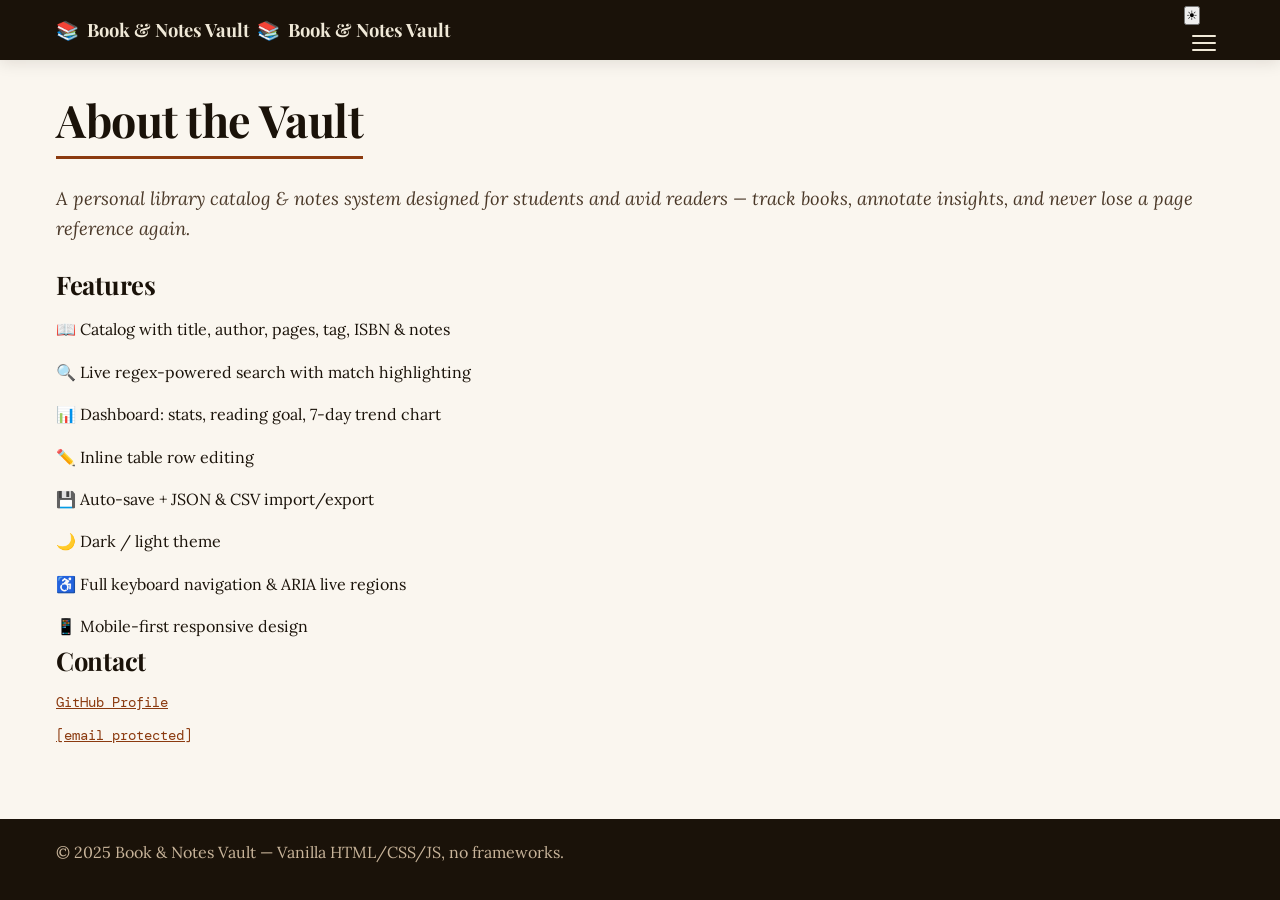
==== index.html @ 85e32332 "Initial commit" ====
<!DOCTYPE html>
<html lang="en">
    <head>
        <meta charset="UTF-8">
        <meta name="viewport" content="width=device-width, initial-scale=1.0">
        <title>Book &amp; Notes Vault</title>
  <link rel="preconnect" href="https://fonts.googleapis.com" />
  <link rel="preconnect" href="https://fonts.gstatic.com" crossorigin />
  <link href="https://fonts.googleapis.com/css2?family=Playfair+Display:ital,wght@0,400;0,700;1,400&family=DM+Mono:wght@400;500&family=Lora:ital,wght@0,400;0,600;1,400&display=swap" rel="stylesheet" />
  <link rel="stylesheet" href="styles/main.css" />
    </head>
    <body>

     <a href="#main-content" class="skip-link">Skip to main content</a>


       <div id="status-polite"    role="status" aria-live="polite"    aria-atomic="true" class="sr-only"></div>
  <div id="status-assertive" role="alert"  aria-live="assertive" aria-atomic="true" class="sr-only"></div>

  <header class="site-header" role="banner">
    <div class="header-inner">
      <span class="brand" aria-label="Book and Notes Vault home">
        <span aria-hidden="true">📚</span> Book &amp; Notes Vault
        <span aria-hidden="true">📚</span> Book &amp; Notes Vault
      </span>
      <nav aria-label="Main navigation">
        <ul class="nav-list" role="list">
          <li><a href="#about"     class="nav-link" data-section="about">About</a></li>
          <li><a href="#dashboard" class="nav-link" data-section="dashboard">Dashboard</a></li>
          <li><a href="#catalog"   class="nav-link" data-section="catalog">Catalog</a></li>
          <li><a href="#add"       class="nav-link" data-section="add">Add Book</a></li>
          <li><a href="#settings"  class="nav-link" data-section="settings">Settings</a></li>
        </ul>
      </nav>
            <div class="header-controls">
        <button id="theme-toggle" class="btn-icon" aria-label="Toggle dark/light theme" title="Toggle theme">☀︎</button>
        <button id="hamburger-btn" class="hamburger" aria-label="Toggle navigation" aria-expanded="false">
          <span></span><span></span><span></span>
        </button>
      </div> 
    </div>
  </header>
  
  
  <main id="main-content" tabindex="-1">


        <section id="section-about" class="page-section" aria-labelledby="about-h1">
      <div class="section-inner">
        <h1 id="about-h1" class="section-title">About the Vault</h1>
        <div class="about-grid">
          <div class="about-text">
            <p class="lead">A personal library catalog &amp; notes system designed for students and avid readers — track books, annotate insights, and never lose a page reference again.</p>
            <h2>Features</h2>
            <ul class="feature-list">
              <li>📖 Catalog with title, author, pages, tag, ISBN &amp; notes</li>
              <li>🔍 Live regex-powered search with match highlighting</li>
              <li>📊 Dashboard: stats, reading goal, 7-day trend chart</li>
              <li>✏️ Inline table row editing</li>
              <li>💾 Auto-save + JSON &amp; CSV import/export</li>
              <li>🌙 Dark / light theme</li>
              <li>♿ Full keyboard navigation &amp; ARIA live regions</li>
              <li>📱 Mobile-first responsive design</li>
            </ul>
                    <h2>Contact</h2>
            <ul class="contact-list">
              <li><a href="https://github.com/yourusername" target="_blank" rel="noopener noreferrer">GitHub Profile</a></li>
              <li><a href="/cdn-cgi/l/email-protection#c8bbbcbdacada6bc88adb0a9a5b8a4ade6aba7a5"><span class="__cf_email__" data-cfemail="9deee9e8f9f8f3e9ddf8e5fcf0edf1f8b3fef2f0">[email&#160;protected]</span></a></li>
            </ul>
        </div>   
          <div class="about-decoration" aria-hidden="true">
            <div class="book-stack">
              <div class="book b1"></div>
              <div class="book b2"></div>
              <div class="book b3"></div>
              <div class="book b4"></div>
            </div>
            </div>
        </div>
        </div>
        </section>


    <section id="section-dashboard" class="page-section hidden" aria-labelledby="dash-h1">
      <div class="section-inner">
        <h1 id="dash-h1" class="section-title">Dashboard</h1>

        <div class="stats-grid" role="list" aria-label="Reading statistics">
          <div class="stat-card" role="listitem">
            <span class="stat-value" id="stat-total">0</span>
            <span class="stat-label">Total Books</span>
          </div>
          <div class="stat-card" role="listitem">
            <span class="stat-value" id="stat-total-pages">0</span>
            <span class="stat-label">Total Pages</span>  
          </div>
          <div class="stat-card" role="listitem">
            <span class="stat-value" id="stat-top-tag">—</span>
            <span class="stat-label">Top Tag</span>
          </div>
          <div class="stat-card" role="listitem">
            <span class="stat-value" id="stat-recent">0</span>
            <span class="stat-label">This Week</span>
            </div>
            </div>


        <div class="cap-section" aria-labelledby="cap-h2">
          <h2 id="cap-h2">Reading Goal</h2>
                      <div class="cap-controls">
            <label for="s-page-cap">Page goal:</label>
            <input type="number" id="s-page-cap" min="1" max="100000" value="5000" />
            <button id="btn-save-cap" class="btn btn-secondary">Set Goal</button>
          </div>
          <div class="cap-bar-container"
               id="cap-progress"
               role="progressbar"
               aria-labelledby="cap-h2"
               aria-valuenow="0"
               aria-valuemin="0"
               aria-valuemax="100">
            <div class="cap-bar-fill" id="cap-bar-fill"></div>
        </div>
          <p id="cap-status" aria-live="polite" class="cap-status-msg"></p>
        </div>


               <div class="trend-section" aria-labelledby="trend-h2">
          <h2 id="trend-h2">Last 7 Days</h2>
          <div class="trend-chart" id="trend-chart" role="img" aria-label="Books added in last 7 days"></div>
          <div class="trend-labels" id="trend-labels" aria-hidden="true"></div>
        </div>
        </div>
        </section>


    <section id="section-catalog" class="page-section hidden" aria-labelledby="catalog-h1">
      <div class="section-inner">
        <h1 id="catalog-h1" class="section-title">Book Catalog</h1>

        
        <div class="toolbar" role="search" aria-label="Search and filter">
          <div class="search-group">
            <label for="search-input" class="sr-only">Search (regex supported)</label>
            <input type="text" id="search-input" class="search-input field-input"
                   placeholder="Search… or /regex/flags"
                   aria-describedby="search-hint search-error" />
            <span id="search-hint" class="hint-text">Supports /pattern/flags notation</span>
            <span id="search-error" class="field-error" role="alert" aria-live="polite"></span>
            </div>
          <div class="filter-group">
            <label for="search-case">
              <input type="checkbox" id="search-case" /> Case-sensitive
            </label>
            <label for="tag-filter" class="sr-only">Filter by tag</label>
            <select id="tag-filter" aria-label="Filter by tag">
              <option value="">All tags</option>
            </select>
            <button id="btn-clear-search" class="btn btn-ghost btn-sm-pill" aria-label="Clear search">✕ Clear</button>
          </div>
          <div class="sort-group">
            <label for="sort-select" class="sr-only">Sort</label>
            <select id="sort-select" aria-label="Sort books">
              <option value="dateAdded-desc">Newest first</option>
              <option value="dateAdded-asc">Oldest first</option>
              <option value="title-asc">Title A→Z</option>
              <option value="title-desc">Title Z→A</option>
              <option value="pages-asc">Pages ↑</option>
              <option value="pages-desc">Pages ↓</option>
            </select>
            </div>
          <div class="import-export-group">
            <button id="btn-export"     class="btn btn-secondary">Export JSON</button>
            <button id="btn-export-csv" class="btn btn-secondary">Export CSV</button>
            <label class="btn btn-secondary" tabindex="0">
              Import JSON
              <input type="file" id="import-file" accept=".json" class="sr-only" aria-label="Import JSON file"/>
            </label>
          </div>        
        </div>


          <div class="converter-bar">
          <label for="convert-pages">Convert:</label>
          <input type="number" id="convert-pages" min="0" placeholder="Pages" aria-label="Pages to convert"/>
          <select id="convert-unit" aria-label="Convert to unit">
            <option value="chapters">→ Est. chapters (~25 pp)</option>
            <option value="hours">→ Est. reading hours (~30 pp/hr)</option>
          </select>
          <output id="convert-output" aria-live="polite"></output>
        </div>
        
        <p id="results-info" aria-live="polite" class="results-info"></p>

        
                <div class="table-wrap" role="region" aria-label="Books table" tabindex="0">
          <table id="books-table" aria-describedby="catalog-h1">
            <thead>
              <tr>
                <th scope="col">Title / Notes</th>
                <th scope="col">Author</th>
                <th scope="col">Pages</th>
                <th scope="col">Tag</th>
                <th scope="col">Date Added</th>
                <th scope="col">Actions</th>
              </tr>
            </thead>
            <tbody id="catalog-tbody"></tbody>
</table>
</div>


    <div id="cards-container" class="cards-container" aria-label="Book cards"></div>


          <div id="empty-state" class="empty-state hidden" role="status">
          <span aria-hidden="true">📭</span>
          <p>No books found. Add your first book or adjust your search.</p>
        </div>
      </div>    
      </section>


       <section id="section-add" class="page-section hidden" aria-labelledby="form-heading">
      <div class="section-inner">
        <h1 id="form-heading" class="section-title">Add a Book</h1>
        <form id="book-form" class="book-form" novalidate aria-describedby="form-instructions">
          <p id="form-instructions" class="form-instructions">
            Fields marked <abbr title="required">*</abbr> are required.
            </p>

                    <div class="form-row">
            <div class="form-group">
              <label for="f-title">Title <abbr title="required">*</abbr></label>
              <input type="text" id="f-title" class="field-input" name="title" required
                     autocomplete="off" aria-describedby="f-title-err" aria-required="true"/>
              <span id="f-title-err" class="field-error" role="alert" aria-live="polite"></span>
            </div>
            <div class="form-group">
              <label for="f-author">Author <abbr title="required">*</abbr></label>
              <input type="text" id="f-author" class="field-input" name="author" required
                     autocomplete="off" aria-describedby="f-author-err" aria-required="true"/>
              <span id="f-author-err" class="field-error" role="alert" aria-live="polite"></span>
            </div>
          </div>
        
             <div class="form-row">
            <div class="form-group">
              <label for="f-pages">Pages <abbr title="required">*</abbr></label>
              <input type="text" id="f-pages" class="field-input" name="pages" required
                     placeholder="e.g. 320" autocomplete="off"
                     aria-describedby="f-pages-err f-pages-hint" aria-required="true"/>
              <span id="f-pages-hint" class="hint-text">Whole or decimal, e.g. 320</span>
              <span id="f-pages-err" class="field-error" role="alert" aria-live="polite"></span>
            </div>
            <div class="form-group">
                <label for="f-date">Date Added <abbr title="required">*</abbr></label>
              <input type="text" id="f-date" class="field-input" name="dateAdded" required
                     placeholder="YYYY-MM-DD" autocomplete="off"
                     aria-describedby="f-date-err f-date-hint" aria-required="true"/>
              <span id="f-date-hint" class="hint-text">Format: YYYY-MM-DD</span>
              <span id="f-date-err" class="field-error" role="alert" aria-live="polite"></span>
            </div>
          </div>
          
             <div class="form-row">
            <div class="form-group">
              <label for="f-tag">Tag <abbr title="required">*</abbr></label>
              <input type="text" id="f-tag" class="field-input" name="tag" required
                     placeholder="e.g. Sci-Fi" autocomplete="off"
                     aria-describedby="f-tag-err f-tag-hint" aria-required="true"/>
              <span id="f-tag-hint" class="hint-text">Letters, spaces, hyphens</span>
              <span id="f-tag-err" class="field-error" role="alert" aria-live="polite"></span>
            </div>
            <div class="form-group">
                             <label for="f-isbn">ISBN (optional)</label>
              <input type="text" id="f-isbn" class="field-input" name="isbn"
                     placeholder="978-0-xxx-xxxxx-x" autocomplete="off"
                     aria-describedby="f-isbn-err f-isbn-hint"/>
              <span id="f-isbn-hint" class="hint-text">ISBN-10 or ISBN-13</span>
              <span id="f-isbn-err" class="field-error" role="alert" aria-live="polite"></span>
            </div>
          </div>

            <div class="form-group full-width">
            <label for="f-notes">Notes</label>
            <textarea id="f-notes" name="notes" rows="4"
                      placeholder="Quotes, impressions, chapter notes…"
                      aria-describedby="f-notes-err"></textarea>
            <span id="f-notes-err" class="field-error" role="alert" aria-live="polite"></span>
            </div>

             <input type="hidden" id="edit-id" value="" />
          <p id="form-status" class="form-status" aria-live="polite"></p>
          <div class="form-actions">
            <button type="submit" id="btn-submit" class="btn btn-primary">Add to Vault</button>
                     <button type="button" id="btn-cancel-edit" class="btn btn-ghost hidden">Cancel Edit</button>
            <button type="reset"  class="btn btn-ghost">Reset</button>
            </div>
            </form>
            </div>
        </section>


      <section id="section-settings" class="page-section hidden" aria-labelledby="settings-h1">
      <div class="section-inner">
        <h1 id="settings-h1" class="section-title">Settings</h1>
        <div class="settings-grid">

                      <div class="settings-card">
            <h2>Units</h2>
            <label for="s-unit">Default page display:</label>
            <select id="s-unit" aria-label="Page unit">
              <option value="pages">Pages</option>
              <option value="chapters">Chapters (~25 pp)</option>
              <option value="hours">Reading hours (~30 pp/hr)</option>
            </select>
            <button id="btn-save-unit" class="btn btn-primary">Save Unit</button>
            </div>
    
                        <div class="settings-card">
            <h2>Theme</h2>
                        <p>Toggle between light and dark mode. Your preference is saved automatically.</p>
            <button id="theme-toggle-card" class="btn btn-secondary"
                    onclick="document.getElementById('theme-toggle').click()">
              Toggle Theme
            </button>
            </div>

                      <div class="settings-card danger-card">
            <h2>Danger Zone</h2>
            <p>Permanently erase all books from the vault.</p>
            <button id="btn-clear-all" class="btn btn-danger" aria-describedby="clear-warn">
                Clear All Books
            </button>
            <p id="clear-warn" class="hint-text">This action cannot be undone.</p>
            </div>

        </div>
        </div>
        </section>

        </main>


  <footer role="contentinfo">
      <div class="footer-inner">
      <p>&copy; 2025 Book &amp; Notes Vault — Vanilla HTML/CSS/JS, no frameworks.</p>
</div>
  </footer>

  
  <div id="confirm-dialog" class="dialog-overlay hidden"
       role="dialog" aria-modal="true"
       aria-labelledby="dialog-title" aria-describedby="dialog-desc">
    <div class="dialog-box">
        <h2 id="dialog-title">Confirm Action</h2>
      <p id="dialog-desc"></p>
        <div class="dialog-actions">
            <button id="dialog-confirm" class="btn btn-danger">Confirm</button>
            <button id="dialog-cancel"  class="btn btn-secondary">Cancel</button>  
        </div>
    </div>
    </div>
    
  <script type="module" src="scripts/seed-loader.js"></script>
  <script type="module" src="scripts/main.js"></script>   
</body>
</html>
---- styles/main.css ----
:root {
  --ink: #1a1209;
  --paper: #faf6ef;
  --cream: #f0e9d8;
  --warm-mid: #c8b49a;
  --accent: #8b3a0f;
  --accent-light: #c4622a;
  --accent-pale: #f7ede3;
  --gold: #c9922a;
  --success: #2a6b3c;
    --danger: #a0190d;
  --danger-pale: #fde8e6;
  --border: #d9cfc0;
  --shadow: rgba(26, 18, 9, 0.12);
  --focus-ring: 0 0 0 3px rgba(139, 58, 15, 0.35);

    --font-display: 'Playfair Display', Georgia, serif;
  --font-body: 'Lora', Georgia, serif;
  --font-mono: 'DM Mono', 'Courier New', monospace;

  --radius: 4px;
  --radius-lg: 10px;
  --transition: 200ms cubic-bezier(0.4, 0, 0.2, 1);
}


::-webkit-scrollbar {
  width: 8px;
  height: 8px;
}
::-webkit-scrollbar-track {
  background: var(--paper);
}
::-webkit-scrollbar-thumb {
  background: var(--warm-mid);
  border-radius: var(--radius);
}
::-webkit-scrollbar-thumb:hover {
  background: var(--accent);
}


*, *::before, *::after { box-sizing: border-box; margin: 0; padding: 0; }

html {
  font-size: 16px;
  scroll-behavior: smooth;
}

body {
  font-family: var(--font-body);
  background: var(--paper);
  color: var(--ink);
  line-height: 1.65;
  min-height: 100vh;
  display: flex;
  flex-direction: column;
  -webkit-font-smoothing: antialiased;
}


.skip-link {
  position: absolute;
  top: -100px;
  left: 1rem;
  background: var(--accent);
  color: #fff;
  padding: 0.5rem 1rem;
  border-radius: var(--radius);
  font-family: var(--font-mono);
  font-size: 0.85rem;
  text-decoration: none;
  z-index: 9999;
  transition: top var(--transition);
}
.skip-link:focus { top: 1rem; }

/* ---- Screen reader only ---- */
.sr-only {
  position: absolute;
  width: 1px; height: 1px;
  padding: 0; margin: -1px;
  overflow: hidden;
  clip: rect(0, 0, 0, 0);
  white-space: nowrap;
  border: 0;
}


:focus-visible {
  outline: none;
  box-shadow: var(--focus-ring);
  border-radius: var(--radius);
}
a:focus-visible { border-radius: 2px; }


h1, h2, h3 { 
  font-family: var(--font-display); 
  line-height: 1.25; 
  letter-spacing: -0.01em;
}
h1 { font-size: clamp(1.8rem, 5vw, 2.8rem); }
h2 { font-size: clamp(1.2rem, 3vw, 1.6rem); margin-bottom: 0.75rem; }
p { margin-bottom: 0.9rem; }
a { 
  color: var(--accent); 
  transition: color var(--transition);
}
a:hover { color: var(--accent-light); }
abbr { text-decoration: none; }

mark {
  background: #ffe082;
  color: var(--ink);
  padding: 0 4px;
  border-radius: 2px;
}


.site-header {
  background: var(--ink);
  color: var(--paper);
  position: sticky;
  top: 0;
  z-index: 100;
  box-shadow: 0 2px 16px var(--shadow);
}
.header-inner {
  max-width: 1200px;
  margin: 0 auto;
  padding: 0 1rem;
  height: 60px;
  display: flex;
  align-items: center;
  gap: 1rem;
  justify-content: space-between;
}
.brand {
  display: flex;
  align-items: center;
  gap: 0.5rem;
  font-family: var(--font-display);
  font-size: 1.15rem;
  font-weight: 700;
  color: var(--cream);
  flex-shrink: 0;
  text-decoration: none;
  transition: opacity var(--transition);
}
.brand:hover { opacity: 0.9; }
.brand-icon { font-size: 1.3rem; }

/* Nav */
.nav-list {
  display: none;
  list-style: none;
  gap: 0.25rem;
}
.nav-link {
  display: block;
  padding: 0.4rem 0.75rem;
  border-radius: var(--radius);
  color: var(--warm-mid);
  text-decoration: none;
  font-family: var(--font-mono);
  font-size: 0.82rem;
  transition: background var(--transition), color var(--transition);
  letter-spacing: 0.04em;
}
.nav-link:hover, .nav-link.active {
  background: rgba(255, 255, 255, 0.1);
  color: var(--paper);
}

/* Hamburger */
.hamburger {
  display: flex;
  flex-direction: column;
  gap: 5px;
  background: none;
  border: none;
  cursor: pointer;
  padding: 8px;
  border-radius: var(--radius);
}
.hamburger span {
  display: block;
  width: 24px;
  height: 2px;
  background: var(--cream);
  border-radius: 2px;
  transition: transform 0.25s, opacity 0.25s;
}
.hamburger[aria-expanded="true"] span:nth-child(1) { transform: translateY(7px) rotate(45deg); }
.hamburger[aria-expanded="true"] span:nth-child(2) { opacity: 0; }
.hamburger[aria-expanded="true"] span:nth-child(3) { transform: translateY(-7px) rotate(-45deg); }


.nav-open .nav-list {
  display: flex;
  flex-direction: column;
  position: absolute;
  top: 60px;
  left: 0; right: 0;
  background: var(--ink);
  padding: 0.75rem 1rem;
  border-top: 1px solid rgba(255, 255, 255, 0.1);
  box-shadow: 0 8px 16px var(--shadow);
}


main { flex: 1; }

.page-section { display: block; }
.page-section.hidden { display: none; }
.section-inner {
  max-width: 1200px;
  margin: 0 auto;
  padding: 2rem 1rem 3rem;
}
.section-title {
  margin-bottom: 1.5rem;
  padding-bottom: 0.5rem;
  border-bottom: 3px solid var(--accent);
  display: inline-block;
}


.about-grid {
  display: grid;
  gap: 2rem;
}
.lead {
  font-size: 1.15rem;
  font-style: italic;
  color: #4a3828;
  margin-bottom: 1.5rem;
}
.feature-list, .contact-list {
  list-style: none;
  display: flex;
  flex-direction: column;
  gap: 0.4rem;
}
.feature-list li { padding: 0.3rem 0; }
.contact-list li a {
  font-family: var(--font-mono);
  font-size: 0.9rem;
}


.about-decoration { display: none; }
.book-stack {
  position: relative;
  height: 200px;
  width: 160px;
  margin: 0 auto;
}
.book {
  position: absolute;
  border-radius: 3px 6px 6px 3px;
  box-shadow: 3px 3px 10px var(--shadow);
}
.b1 { width: 130px; height: 28px; background: #8b3a0f; bottom: 0; left: 0; }
.b2 { width: 110px; height: 26px; background: #2a5f6b; bottom: 35px; left: 8px; transform: rotate(-2deg); }
.b3 { width: 120px; height: 24px; background: #4a6b2a; bottom: 68px; left: 4px; transform: rotate(1.5deg); }
.b4 { width: 100px; height: 22px; background: #6b4a2a; bottom: 99px; left: 10px; transform: rotate(-1deg); }


.stats-grid {
  display: grid;
  grid-template-columns: repeat(2, 1fr);
  gap: 1rem;
  margin-bottom: 2rem;
}
.stat-card {
  background: var(--cream);
  border: 1px solid var(--border);
  border-radius: var(--radius-lg);
  padding: 1.25rem 1rem;
  text-align: center;
  transition: transform var(--transition), box-shadow var(--transition);
  animation: fadeSlideUp 0.4s ease both;
}
.stat-card:hover {
  transform: translateY(-3px);
  box-shadow: 0 8px 24px var(--shadow);
}
.stat-value {
  display: block;
  font-family: var(--font-display);
  font-size: clamp(1.6rem, 4vw, 2.2rem);
  font-weight: 700;
  color: var(--accent);
}
.stat-label {
  font-family: var(--font-mono);
  font-size: 0.78rem;
  color: #6a5540;
  text-transform: uppercase;
  letter-spacing: 0.08em;
}

/* Cap / Goal */
.cap-section {
  background: var(--cream);
  border: 1px solid var(--border);
  border-radius: var(--radius-lg);
  padding: 1.5rem;
  margin-bottom: 2rem;
}
.cap-controls {
  display: flex;
  flex-wrap: wrap;
  align-items: center;
  gap: 0.75rem;
  margin-bottom: 1rem;
}
.cap-controls label { font-family: var(--font-mono); font-size: 0.9rem; }
.cap-controls input[type="number"] {
  width: 120px;
  padding: 0.4rem 0.6rem;
  border: 1px solid var(--border);
  border-radius: var(--radius);
  font-family: var(--font-mono);
  background: var(--paper);
}
.cap-bar-container {
  height: 18px;
  background: var(--border);
  border-radius: 999px;
  overflow: hidden;
  margin-bottom: 0.5rem;
}
.cap-bar-fill {
  height: 100%;
  background: linear-gradient(90deg, var(--success), var(--gold));
  border-radius: 999px;
  width: 0%;
  transition: width 0.6s cubic-bezier(.4, 0, .2, 1), background 0.4s;
}
.cap-bar-fill.over { background: linear-gradient(90deg, var(--gold), var(--danger)); }
.cap-status-msg { font-family: var(--font-mono); font-size: 0.85rem; }

/* Trend chart */
.trend-section { margin-top: 0; }
.trend-chart {
  display: flex;
  align-items: flex-end;
  gap: 8px;
  height: 100px;
  padding: 0.5rem 0;
  border-bottom: 2px solid var(--border);
}
.trend-bar {
  flex: 1;
  background: var(--accent);
  border-radius: 3px 3px 0 0;
  min-height: 4px;
  transition: height 0.5s cubic-bezier(.4, 0, .2, 1), background-color var(--transition);
  position: relative;
}
.trend-bar:hover {
  background: var(--accent-light);
}
.trend-bar:hover::after {
  content: attr(data-count);
  position: absolute;
  top: -26px;
  left: 50%;
  transform: translateX(-50%);
  background: var(--ink);
  color: var(--paper);
  font-family: var(--font-mono);
  font-size: 0.72rem;
  padding: 2px 6px;
  border-radius: 3px;
  white-space: nowrap;
  box-shadow: 0 2px 6px var(--shadow);
}
.trend-labels {
  display: flex;
  gap: 8px;
  margin-top: 6px;
}
.trend-label {
  flex: 1;
  text-align: center;
  font-family: var(--font-mono);
  font-size: 0.68rem;
  color: #8a7060;
}

/* ---- CATALOG ---- */
.toolbar {
  display: flex;
  flex-wrap: wrap;
  gap: 0.75rem;
  margin-bottom: 1rem;
  padding: 1rem;
  background: var(--cream);
  border-radius: var(--radius-lg);
  border: 1px solid var(--border);
}
.search-input {
  width: 100%;
  padding: 0.55rem 0.75rem;
  border: 1px solid var(--border);
  border-radius: var(--radius);
  font-family: var(--font-mono);
  font-size: 0.9rem;
  background: var(--paper);
  transition: border-color var(--transition), box-shadow var(--transition);
}
.search-input:focus { border-color: var(--accent); }
.search-input.invalid { border-color: var(--danger); background: var(--danger-pale); }
.hint-text {
  display: block;
  font-family: var(--font-mono);
  font-size: 0.74rem;
  color: #8a7060;
  margin-top: 3px;
}
.filter-group, .sort-group {
  display: flex;
  align-items: center;
  gap: 0.75rem;
  flex-wrap: wrap;
}
.filter-group label { font-family: var(--font-mono); font-size: 0.83rem; }
select {
  padding: 0.4rem 0.6rem;
  border: 1px solid var(--border);
  border-radius: var(--radius);
  font-family: var(--font-mono);
  font-size: 0.83rem;
  background: var(--paper);
  cursor: pointer;
  transition: border-color var(--transition);
}
select:hover { border-color: var(--warm-mid); }

/* Converter bar */
.converter-bar {
  display: flex;
  flex-wrap: wrap;
  align-items: center;
  gap: 0.5rem;
  padding: 0.6rem 1rem;
  background: var(--accent-pale);
  border-radius: var(--radius);
  font-family: var(--font-mono);
  font-size: 0.85rem;
  margin-bottom: 1rem;
  border: 1px solid #e8d5c4;
}
.converter-bar input[type="number"] {
  width: 90px;
  padding: 0.3rem 0.5rem;
  border: 1px solid var(--border);
  border-radius: var(--radius);
  font-family: var(--font-mono);
  background: var(--paper);
}
#convert-output {
  font-weight: 600;
  color: var(--accent);
  min-width: 80px;
}

.results-info {
  font-family: var(--font-mono);
  font-size: 0.82rem;
  color: #7a6858;
  margin-bottom: 0.5rem;
}

/* Table */
.table-wrapper {
  overflow-x: auto;
  border-radius: var(--radius-lg);
  border: 1px solid var(--border);
  box-shadow: 0 2px 8px var(--shadow);
}
table {
  width: 100%;
  border-collapse: collapse;
  font-size: 0.9rem;
}
thead {
  background: var(--ink);
  color: var(--cream);
}
th {
  padding: 0.75rem 0.9rem;
  text-align: left;
  font-family: var(--font-mono);
  font-size: 0.78rem;
  text-transform: uppercase;
  letter-spacing: 0.06em;
  cursor: pointer;
  user-select: none;
  white-space: nowrap;
  transition: background var(--transition);
}
th:hover { background: rgba(255, 255, 255, 0.08); }
th[aria-sort="ascending"]::after { content: ' ↑'; }
th[aria-sort="descending"]::after { content: ' ↓'; }
th:last-child { cursor: default; }
td {
  padding: 0.75rem 0.9rem;
  border-bottom: 1px solid var(--border);
  vertical-align: top;
}
tr:last-child td { border-bottom: none; }
tr:nth-child(even) td { background: rgba(240, 233, 216, 0.35); }
tr:hover td { background: var(--accent-pale); }
tbody tr { transition: background var(--transition); }

.tag-pill {
  display: inline-block;
  background: var(--cream);
  border: 1px solid var(--border);
  border-radius: 999px;
  padding: 1px 10px;
  font-family: var(--font-mono);
  font-size: 0.74rem;
  color: var(--accent);
  transition: background var(--transition);
}
.tag-pill:hover {
  background: var(--paper);
}

/* Action buttons in table */
.action-btns { display: flex; gap: 0.4rem; flex-wrap: wrap; }
.btn-sm {
  padding: 0.25rem 0.6rem;
  font-size: 0.75rem;
  font-family: var(--font-mono);
  border-radius: var(--radius);
  border: 1px solid currentColor;
  cursor: pointer;
  transition: background var(--transition), color var(--transition);
  background: transparent;
}
.btn-sm.edit { color: var(--accent); }
.btn-sm.edit:hover { background: var(--accent); color: #fff; }
.btn-sm.delete { color: var(--danger); }
.btn-sm.delete:hover { background: var(--danger); color: #fff; }

/* Notes toggle in table */
.notes-preview {
  max-width: 200px;
  overflow: hidden;
  text-overflow: ellipsis;
  white-space: nowrap;
  font-size: 0.82rem;
  color: #6a5a48;
}

/* Empty state */
.empty-state {
  text-align: center;
  padding: 3rem 1rem;
  font-family: var(--font-body);
  color: #8a7060;
  font-style: italic;
}
.empty-state span { font-size: 2.5rem; display: block; margin-bottom: 0.5rem; }

/* ---- FORM ---- */
.book-form {
  max-width: 700px;
  background: var(--cream);
  border: 1px solid var(--border);
  border-radius: var(--radius-lg);
  padding: 2rem 1.5rem;
  box-shadow: 0 4px 12px var(--shadow);
}
.form-instructions {
  font-family: var(--font-mono);
  font-size: 0.82rem;
  color: #7a6858;
  margin-bottom: 1.25rem;
}
.form-row {
  display: grid;
  gap: 1rem;
  margin-bottom: 1rem;
}
.form-group {
  display: flex;
  flex-direction: column;
  gap: 0.3rem;
}
.form-group.full-width { margin-bottom: 1rem; }
label {
  font-family: var(--font-mono);
  font-size: 0.85rem;
  font-weight: 500;
  color: #3a2818;
}
input[type="text"],
input[type="number"],
textarea {
  padding: 0.55rem 0.75rem;
  border: 1px solid var(--border);
  border-radius: var(--radius);
  font-family: var(--font-body);
  font-size: 0.95rem;
  background: var(--paper);
  color: var(--ink);
  transition: border-color var(--transition), box-shadow var(--transition);
  width: 100%;
}
input:focus, textarea:focus {
  border-color: var(--accent);
  outline: none;
  box-shadow: var(--focus-ring);
}
input[aria-invalid="true"] { border-color: var(--danger); background: var(--danger-pale); }
textarea { resize: vertical; }
.field-error {
  font-family: var(--font-mono);
  font-size: 0.78rem;
  color: var(--danger);
  min-height: 1.1em;
}
.form-actions {
  display: flex;
  gap: 0.75rem;
  flex-wrap: wrap;
  margin-top: 1.5rem;
}

/* ---- BUTTONS ---- */
.btn {
  display: inline-flex;
  align-items: center;
  justify-content: center;
  padding: 0.55rem 1.25rem;
  border-radius: var(--radius);
  font-family: var(--font-mono);
  font-size: 0.87rem;
  font-weight: 500;
  border: 2px solid transparent;
  cursor: pointer;
  transition: background var(--transition), color var(--transition), transform var(--transition), box-shadow var(--transition);
  text-decoration: none;
  letter-spacing: 0.03em;
}
.btn:active { transform: scale(0.97); }
.btn-primary { background: var(--accent); color: #fff; border-color: var(--accent); }
.btn-primary:hover { background: var(--accent-light); border-color: var(--accent-light); }
.btn-secondary { background: transparent; color: var(--accent); border-color: var(--accent); }
.btn-secondary:hover { background: var(--accent-pale); }
.btn-ghost { background: transparent; color: #6a5540; border-color: var(--border); }
.btn-ghost:hover { background: var(--border); }
.btn-danger { background: var(--danger); color: #fff; border-color: var(--danger); }
.btn-danger:hover { background: #c0200e; border-color: #c0200e; }


.import-export-group { display: flex; gap: 0.5rem; flex-wrap: wrap; align-items: center; }

/* ---- SETTINGS ---- */
.settings-grid {
  display: grid;
  gap: 1.5rem;
}
.settings-card {
  background: var(--cream);
  border: 1px solid var(--border);
  border-radius: var(--radius-lg);
  padding: 1.5rem;
}
.settings-card fieldset {
  border: none;
  padding: 0;
  display: flex;
  flex-direction: column;
  gap: 0.5rem;
  margin-bottom: 1rem;
}
.settings-card legend {
  font-family: var(--font-mono);
  font-size: 0.82rem;
  color: #7a6858;
  margin-bottom: 0.5rem;
}
.settings-card label {
  display: flex;
  align-items: center;
  gap: 0.5rem;
  font-size: 0.9rem;
  cursor: pointer;
}
.settings-card input[type="text"] { margin-bottom: 0.75rem; }


.dialog-overlay {
  position: fixed;
  inset: 0;
  background: rgba(26, 18, 9, 0.55);
  backdrop-filter: blur(2px);
  display: flex;
  align-items: center;
  justify-content: center;
  z-index: 1000;
  animation: fadeIn 0.15s ease;
}
.dialog-overlay.hidden { display: none; }
.dialog-box {
  background: var(--paper);
  border: 1px solid var(--border);
  border-radius: var(--radius-lg);
  padding: 2rem;
  max-width: 380px;
  width: 90%;
  box-shadow: 0 20px 60px rgba(0, 0, 0, 0.25);
  animation: scaleIn 0.2s cubic-bezier(.4, 0, .2, 1);
}
.dialog-box h2 { margin-bottom: 0.5rem; }
.dialog-actions {
  display: flex;
  gap: 0.75rem;
  margin-top: 1.5rem;
}


footer {
  background: var(--ink);
  color: var(--warm-mid);
  margin-top: auto;
}
.footer-inner {
  max-width: 1200px;
  margin: 0 auto;
  padding: 1.25rem 1rem;
  font-family: var(--font-main);}
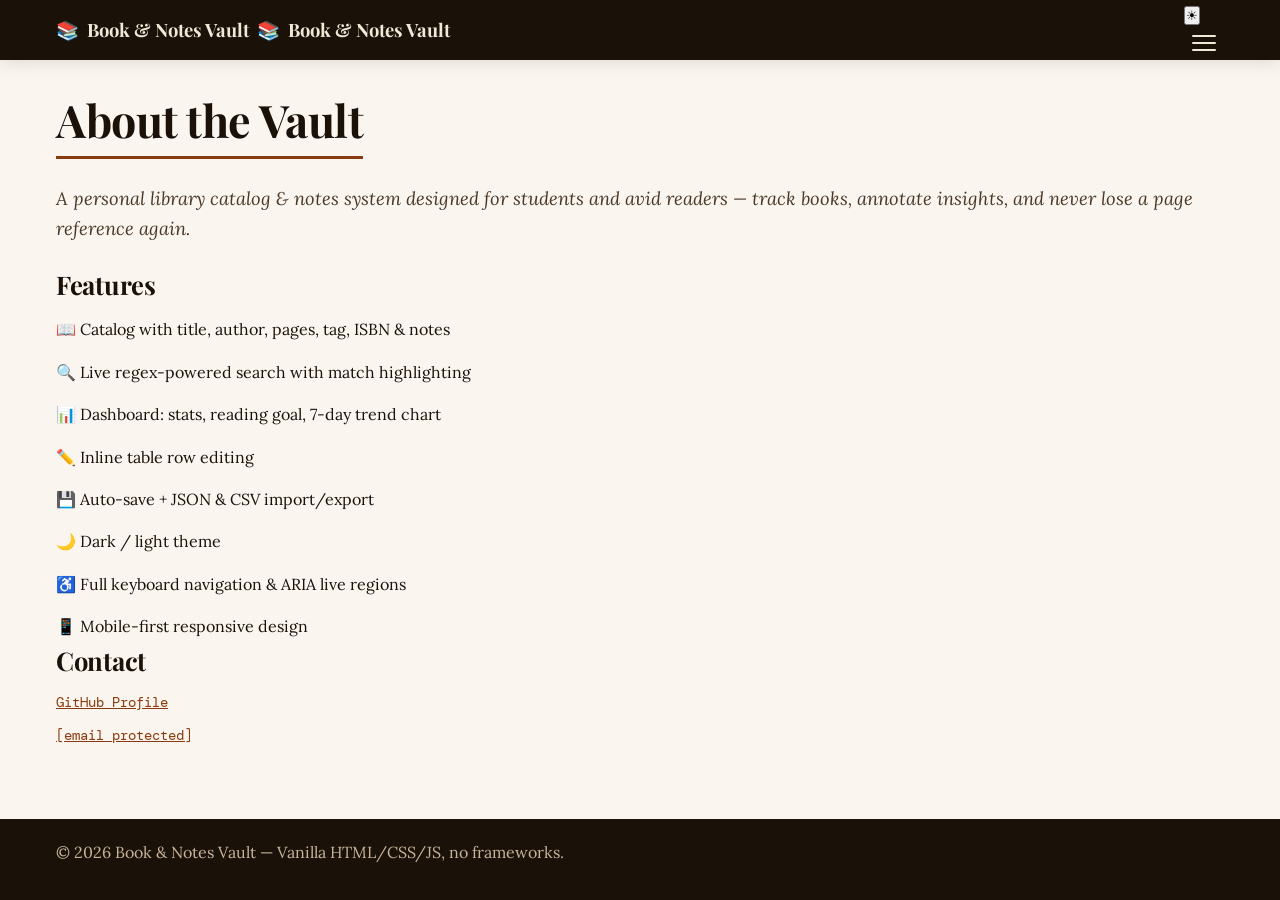
==== commit 27647f56: "Update index.html" ====
--- a/index.html
+++ b/index.html
@@ -64,7 +64,7 @@
             </ul>
                     <h2>Contact</h2>
             <ul class="contact-list">
-              <li><a href="https://github.com/yourusername" target="_blank" rel="noopener noreferrer">GitHub Profile</a></li>
+              <li><a href="https://github.com/favour-nziza" target="_blank" rel="noopener noreferrer">GitHub Profile</a></li>
               <li><a href="/cdn-cgi/l/email-protection#c8bbbcbdacada6bc88adb0a9a5b8a4ade6aba7a5"><span class="__cf_email__" data-cfemail="9deee9e8f9f8f3e9ddf8e5fcf0edf1f8b3fef2f0">[email&#160;protected]</span></a></li>
             </ul>
         </div>   
@@ -345,7 +345,7 @@
 
   <footer role="contentinfo">
       <div class="footer-inner">
-      <p>&copy; 2025 Book &amp; Notes Vault — Vanilla HTML/CSS/JS, no frameworks.</p>
+      <p>&copy; 2026 Book &amp; Notes Vault — Vanilla HTML/CSS/JS, no frameworks.</p>
 </div>
   </footer>
 
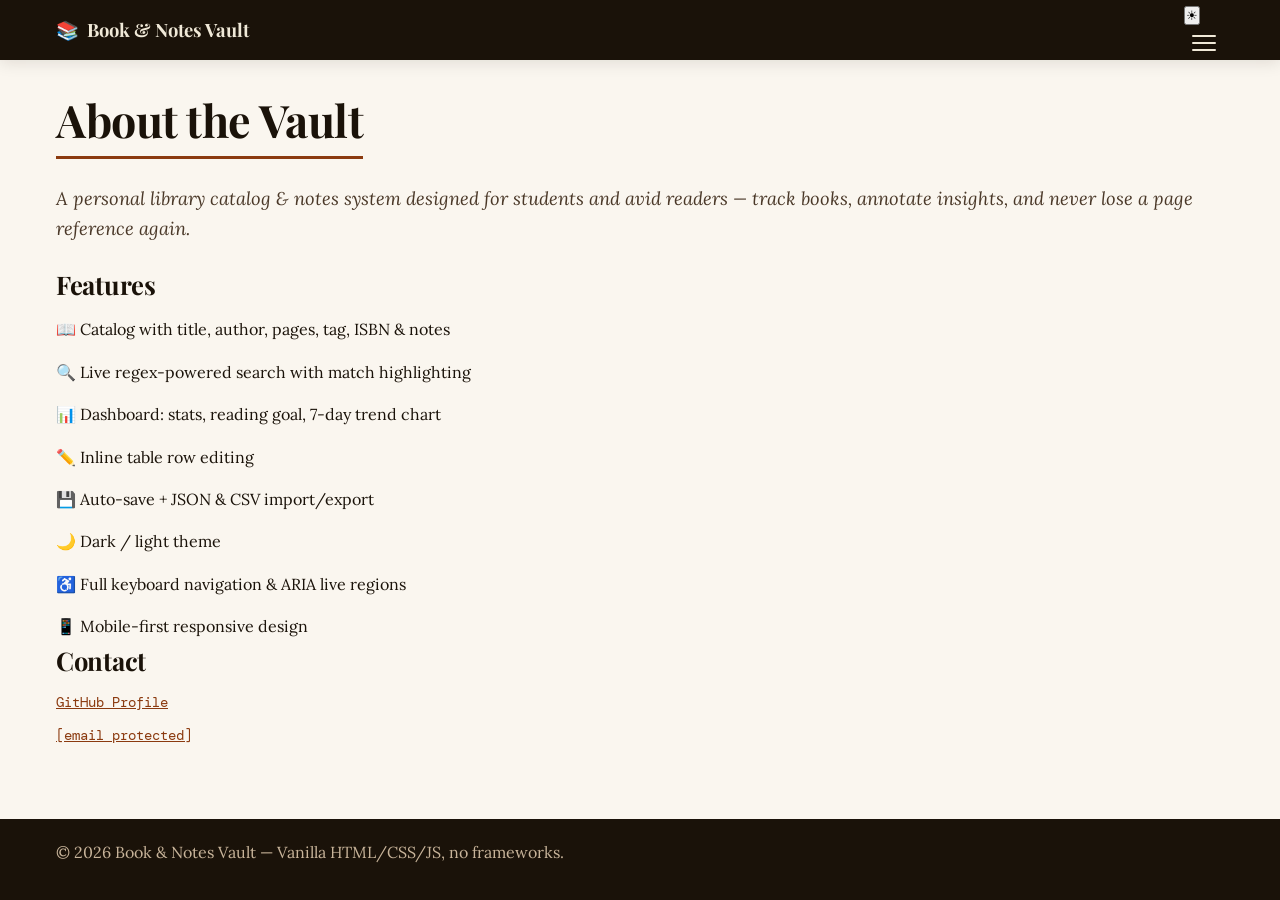
==== commit 63e147b4: "Update index.html" ====
--- a/index.html
+++ b/index.html
@@ -1,26 +1,26 @@
 <!DOCTYPE html>
-<html lang="en">
-    <head>
-        <meta charset="UTF-8">
-        <meta name="viewport" content="width=device-width, initial-scale=1.0">
-        <title>Book &amp; Notes Vault</title>
+<html lang="en" data-theme="light">
+<head>
+  <meta charset="UTF-8" />
+  <meta name="viewport" content="width=device-width, initial-scale=1.0" />
+  <title>Book &amp; Notes Vault</title>
   <link rel="preconnect" href="https://fonts.googleapis.com" />
   <link rel="preconnect" href="https://fonts.gstatic.com" crossorigin />
   <link href="https://fonts.googleapis.com/css2?family=Playfair+Display:ital,wght@0,400;0,700;1,400&family=DM+Mono:wght@400;500&family=Lora:ital,wght@0,400;0,600;1,400&display=swap" rel="stylesheet" />
   <link rel="stylesheet" href="styles/main.css" />
-    </head>
-    <body>
-
-     <a href="#main-content" class="skip-link">Skip to main content</a>
-
-
-       <div id="status-polite"    role="status" aria-live="polite"    aria-atomic="true" class="sr-only"></div>
+</head>
+<body>
+  <!-- Skip link -->
+  <a href="#main-content" class="skip-link">Skip to main content</a>
+
+  <!-- ARIA live regions -->
+  <div id="status-polite"    role="status" aria-live="polite"    aria-atomic="true" class="sr-only"></div>
   <div id="status-assertive" role="alert"  aria-live="assertive" aria-atomic="true" class="sr-only"></div>
 
+  <!-- ── Header ── -->
   <header class="site-header" role="banner">
     <div class="header-inner">
       <span class="brand" aria-label="Book and Notes Vault home">
-        <span aria-hidden="true">📚</span> Book &amp; Notes Vault
         <span aria-hidden="true">📚</span> Book &amp; Notes Vault
       </span>
       <nav aria-label="Main navigation">
@@ -32,20 +32,20 @@
           <li><a href="#settings"  class="nav-link" data-section="settings">Settings</a></li>
         </ul>
       </nav>
-            <div class="header-controls">
+      <div class="header-controls">
         <button id="theme-toggle" class="btn-icon" aria-label="Toggle dark/light theme" title="Toggle theme">☀︎</button>
         <button id="hamburger-btn" class="hamburger" aria-label="Toggle navigation" aria-expanded="false">
           <span></span><span></span><span></span>
         </button>
-      </div> 
+      </div>
     </div>
   </header>
-  
-  
+
+  <!-- ── Main ── -->
   <main id="main-content" tabindex="-1">
 
-
-        <section id="section-about" class="page-section" aria-labelledby="about-h1">
+    <!-- ABOUT -->
+    <section id="section-about" class="page-section" aria-labelledby="about-h1">
       <div class="section-inner">
         <h1 id="about-h1" class="section-title">About the Vault</h1>
         <div class="about-grid">
@@ -62,12 +62,12 @@
               <li>♿ Full keyboard navigation &amp; ARIA live regions</li>
               <li>📱 Mobile-first responsive design</li>
             </ul>
-                    <h2>Contact</h2>
+            <h2>Contact</h2>
             <ul class="contact-list">
               <li><a href="https://github.com/favour-nziza" target="_blank" rel="noopener noreferrer">GitHub Profile</a></li>
               <li><a href="/cdn-cgi/l/email-protection#c8bbbcbdacada6bc88adb0a9a5b8a4ade6aba7a5"><span class="__cf_email__" data-cfemail="9deee9e8f9f8f3e9ddf8e5fcf0edf1f8b3fef2f0">[email&#160;protected]</span></a></li>
             </ul>
-        </div>   
+          </div>
           <div class="about-decoration" aria-hidden="true">
             <div class="book-stack">
               <div class="book b1"></div>
@@ -75,12 +75,12 @@
               <div class="book b3"></div>
               <div class="book b4"></div>
             </div>
-            </div>
-        </div>
-        </div>
-        </section>
-
-
+          </div>
+        </div>
+      </div>
+    </section>
+
+    <!-- DASHBOARD -->
     <section id="section-dashboard" class="page-section hidden" aria-labelledby="dash-h1">
       <div class="section-inner">
         <h1 id="dash-h1" class="section-title">Dashboard</h1>
@@ -91,8 +91,8 @@
             <span class="stat-label">Total Books</span>
           </div>
           <div class="stat-card" role="listitem">
-            <span class="stat-value" id="stat-total-pages">0</span>
-            <span class="stat-label">Total Pages</span>  
+            <span class="stat-value" id="stat-pages">0</span>
+            <span class="stat-label">Total Pages</span>
           </div>
           <div class="stat-card" role="listitem">
             <span class="stat-value" id="stat-top-tag">—</span>
@@ -101,13 +101,13 @@
           <div class="stat-card" role="listitem">
             <span class="stat-value" id="stat-recent">0</span>
             <span class="stat-label">This Week</span>
-            </div>
-            </div>
-
-
+          </div>
+        </div>
+
+        <!-- Reading goal / cap -->
         <div class="cap-section" aria-labelledby="cap-h2">
           <h2 id="cap-h2">Reading Goal</h2>
-                      <div class="cap-controls">
+          <div class="cap-controls">
             <label for="s-page-cap">Page goal:</label>
             <input type="number" id="s-page-cap" min="1" max="100000" value="5000" />
             <button id="btn-save-cap" class="btn btn-secondary">Set Goal</button>
@@ -120,25 +120,25 @@
                aria-valuemin="0"
                aria-valuemax="100">
             <div class="cap-bar-fill" id="cap-bar-fill"></div>
-        </div>
+          </div>
           <p id="cap-status" aria-live="polite" class="cap-status-msg"></p>
         </div>
 
-
-               <div class="trend-section" aria-labelledby="trend-h2">
+        <!-- 7-day trend -->
+        <div class="trend-section" aria-labelledby="trend-h2">
           <h2 id="trend-h2">Last 7 Days</h2>
           <div class="trend-chart" id="trend-chart" role="img" aria-label="Books added in last 7 days"></div>
           <div class="trend-labels" id="trend-labels" aria-hidden="true"></div>
         </div>
-        </div>
-        </section>
-
-
+      </div>
+    </section>
+
+    <!-- CATALOG -->
     <section id="section-catalog" class="page-section hidden" aria-labelledby="catalog-h1">
       <div class="section-inner">
         <h1 id="catalog-h1" class="section-title">Book Catalog</h1>
 
-        
+        <!-- Toolbar -->
         <div class="toolbar" role="search" aria-label="Search and filter">
           <div class="search-group">
             <label for="search-input" class="sr-only">Search (regex supported)</label>
@@ -147,7 +147,7 @@
                    aria-describedby="search-hint search-error" />
             <span id="search-hint" class="hint-text">Supports /pattern/flags notation</span>
             <span id="search-error" class="field-error" role="alert" aria-live="polite"></span>
-            </div>
+          </div>
           <div class="filter-group">
             <label for="search-case">
               <input type="checkbox" id="search-case" /> Case-sensitive
@@ -168,7 +168,7 @@
               <option value="pages-asc">Pages ↑</option>
               <option value="pages-desc">Pages ↓</option>
             </select>
-            </div>
+          </div>
           <div class="import-export-group">
             <button id="btn-export"     class="btn btn-secondary">Export JSON</button>
             <button id="btn-export-csv" class="btn btn-secondary">Export CSV</button>
@@ -176,11 +176,11 @@
               Import JSON
               <input type="file" id="import-file" accept=".json" class="sr-only" aria-label="Import JSON file"/>
             </label>
-          </div>        
-        </div>
-
-
-          <div class="converter-bar">
+          </div>
+        </div>
+
+        <!-- Unit converter -->
+        <div class="converter-bar">
           <label for="convert-pages">Convert:</label>
           <input type="number" id="convert-pages" min="0" placeholder="Pages" aria-label="Pages to convert"/>
           <select id="convert-unit" aria-label="Convert to unit">
@@ -189,11 +189,11 @@
           </select>
           <output id="convert-output" aria-live="polite"></output>
         </div>
-        
+
         <p id="results-info" aria-live="polite" class="results-info"></p>
 
-        
-                <div class="table-wrap" role="region" aria-label="Books table" tabindex="0">
+        <!-- Desktop table -->
+        <div class="table-wrap" role="region" aria-label="Books table" tabindex="0">
           <table id="books-table" aria-describedby="catalog-h1">
             <thead>
               <tr>
@@ -206,30 +206,30 @@
               </tr>
             </thead>
             <tbody id="catalog-tbody"></tbody>
-</table>
-</div>
-
-
-    <div id="cards-container" class="cards-container" aria-label="Book cards"></div>
-
-
-          <div id="empty-state" class="empty-state hidden" role="status">
+          </table>
+        </div>
+
+        <!-- Mobile cards -->
+        <div id="cards-container" class="cards-container" aria-label="Book cards"></div>
+
+        <!-- Empty state -->
+        <div id="empty-state" class="empty-state hidden" role="status">
           <span aria-hidden="true">📭</span>
           <p>No books found. Add your first book or adjust your search.</p>
         </div>
-      </div>    
-      </section>
-
-
-       <section id="section-add" class="page-section hidden" aria-labelledby="form-heading">
+      </div>
+    </section>
+
+    <!-- ADD / EDIT -->
+    <section id="section-add" class="page-section hidden" aria-labelledby="form-heading">
       <div class="section-inner">
         <h1 id="form-heading" class="section-title">Add a Book</h1>
         <form id="book-form" class="book-form" novalidate aria-describedby="form-instructions">
           <p id="form-instructions" class="form-instructions">
             Fields marked <abbr title="required">*</abbr> are required.
-            </p>
-
-                    <div class="form-row">
+          </p>
+
+          <div class="form-row">
             <div class="form-group">
               <label for="f-title">Title <abbr title="required">*</abbr></label>
               <input type="text" id="f-title" class="field-input" name="title" required
@@ -243,8 +243,8 @@
               <span id="f-author-err" class="field-error" role="alert" aria-live="polite"></span>
             </div>
           </div>
-        
-             <div class="form-row">
+
+          <div class="form-row">
             <div class="form-group">
               <label for="f-pages">Pages <abbr title="required">*</abbr></label>
               <input type="text" id="f-pages" class="field-input" name="pages" required
@@ -254,7 +254,7 @@
               <span id="f-pages-err" class="field-error" role="alert" aria-live="polite"></span>
             </div>
             <div class="form-group">
-                <label for="f-date">Date Added <abbr title="required">*</abbr></label>
+              <label for="f-date">Date Added <abbr title="required">*</abbr></label>
               <input type="text" id="f-date" class="field-input" name="dateAdded" required
                      placeholder="YYYY-MM-DD" autocomplete="off"
                      aria-describedby="f-date-err f-date-hint" aria-required="true"/>
@@ -262,8 +262,8 @@
               <span id="f-date-err" class="field-error" role="alert" aria-live="polite"></span>
             </div>
           </div>
-          
-             <div class="form-row">
+
+          <div class="form-row">
             <div class="form-group">
               <label for="f-tag">Tag <abbr title="required">*</abbr></label>
               <input type="text" id="f-tag" class="field-input" name="tag" required
@@ -273,7 +273,7 @@
               <span id="f-tag-err" class="field-error" role="alert" aria-live="polite"></span>
             </div>
             <div class="form-group">
-                             <label for="f-isbn">ISBN (optional)</label>
+              <label for="f-isbn">ISBN (optional)</label>
               <input type="text" id="f-isbn" class="field-input" name="isbn"
                      placeholder="978-0-xxx-xxxxx-x" autocomplete="off"
                      aria-describedby="f-isbn-err f-isbn-hint"/>
@@ -282,32 +282,32 @@
             </div>
           </div>
 
-            <div class="form-group full-width">
+          <div class="form-group full-width">
             <label for="f-notes">Notes</label>
             <textarea id="f-notes" name="notes" rows="4"
                       placeholder="Quotes, impressions, chapter notes…"
                       aria-describedby="f-notes-err"></textarea>
             <span id="f-notes-err" class="field-error" role="alert" aria-live="polite"></span>
-            </div>
-
-             <input type="hidden" id="edit-id" value="" />
+          </div>
+
+          <input type="hidden" id="edit-id" value="" />
           <p id="form-status" class="form-status" aria-live="polite"></p>
           <div class="form-actions">
             <button type="submit" id="btn-submit" class="btn btn-primary">Add to Vault</button>
-                     <button type="button" id="btn-cancel-edit" class="btn btn-ghost hidden">Cancel Edit</button>
+            <button type="button" id="btn-cancel-edit" class="btn btn-ghost hidden">Cancel Edit</button>
             <button type="reset"  class="btn btn-ghost">Reset</button>
-            </div>
-            </form>
-            </div>
-        </section>
-
-
-      <section id="section-settings" class="page-section hidden" aria-labelledby="settings-h1">
+          </div>
+        </form>
+      </div>
+    </section>
+
+    <!-- SETTINGS -->
+    <section id="section-settings" class="page-section hidden" aria-labelledby="settings-h1">
       <div class="section-inner">
         <h1 id="settings-h1" class="section-title">Settings</h1>
         <div class="settings-grid">
 
-                      <div class="settings-card">
+          <div class="settings-card">
             <h2>Units</h2>
             <label for="s-unit">Default page display:</label>
             <select id="s-unit" aria-label="Page unit">
@@ -316,54 +316,54 @@
               <option value="hours">Reading hours (~30 pp/hr)</option>
             </select>
             <button id="btn-save-unit" class="btn btn-primary">Save Unit</button>
-            </div>
-    
-                        <div class="settings-card">
+          </div>
+
+          <div class="settings-card">
             <h2>Theme</h2>
-                        <p>Toggle between light and dark mode. Your preference is saved automatically.</p>
+            <p>Toggle between light and dark mode. Your preference is saved automatically.</p>
             <button id="theme-toggle-card" class="btn btn-secondary"
                     onclick="document.getElementById('theme-toggle').click()">
               Toggle Theme
             </button>
-            </div>
-
-                      <div class="settings-card danger-card">
+          </div>
+
+          <div class="settings-card danger-card">
             <h2>Danger Zone</h2>
             <p>Permanently erase all books from the vault.</p>
             <button id="btn-clear-all" class="btn btn-danger" aria-describedby="clear-warn">
-                Clear All Books
+              Clear All Books
             </button>
-            <p id="clear-warn" class="hint-text">This action cannot be undone.</p>
-            </div>
-
-        </div>
-        </div>
-        </section>
-
-        </main>
-
-
+            <p id="clear-warn" class="hint-text">This cannot be undone.</p>
+          </div>
+
+        </div>
+      </div>
+    </section>
+
+  </main>
+
+  <!-- ── Footer ── -->
   <footer role="contentinfo">
-      <div class="footer-inner">
+    <div class="footer-inner">
       <p>&copy; 2026 Book &amp; Notes Vault — Vanilla HTML/CSS/JS, no frameworks.</p>
-</div>
+    </div>
   </footer>
 
-  
+  <!-- ── Confirm Dialog ── -->
   <div id="confirm-dialog" class="dialog-overlay hidden"
        role="dialog" aria-modal="true"
        aria-labelledby="dialog-title" aria-describedby="dialog-desc">
     <div class="dialog-box">
-        <h2 id="dialog-title">Confirm Action</h2>
+      <h2 id="dialog-title">Confirm Action</h2>
       <p id="dialog-desc"></p>
-        <div class="dialog-actions">
-            <button id="dialog-confirm" class="btn btn-danger">Confirm</button>
-            <button id="dialog-cancel"  class="btn btn-secondary">Cancel</button>  
-        </div>
+      <div class="dialog-actions">
+        <button id="dialog-confirm" class="btn btn-danger">Confirm</button>
+        <button id="dialog-cancel"  class="btn btn-ghost">Cancel</button>
+      </div>
     </div>
-    </div>
-    
+  </div>
+
   <script type="module" src="scripts/seed-loader.js"></script>
-  <script type="module" src="scripts/main.js"></script>   
+  <script type="module" src="scripts/main.js"></script>
 </body>
 </html>
